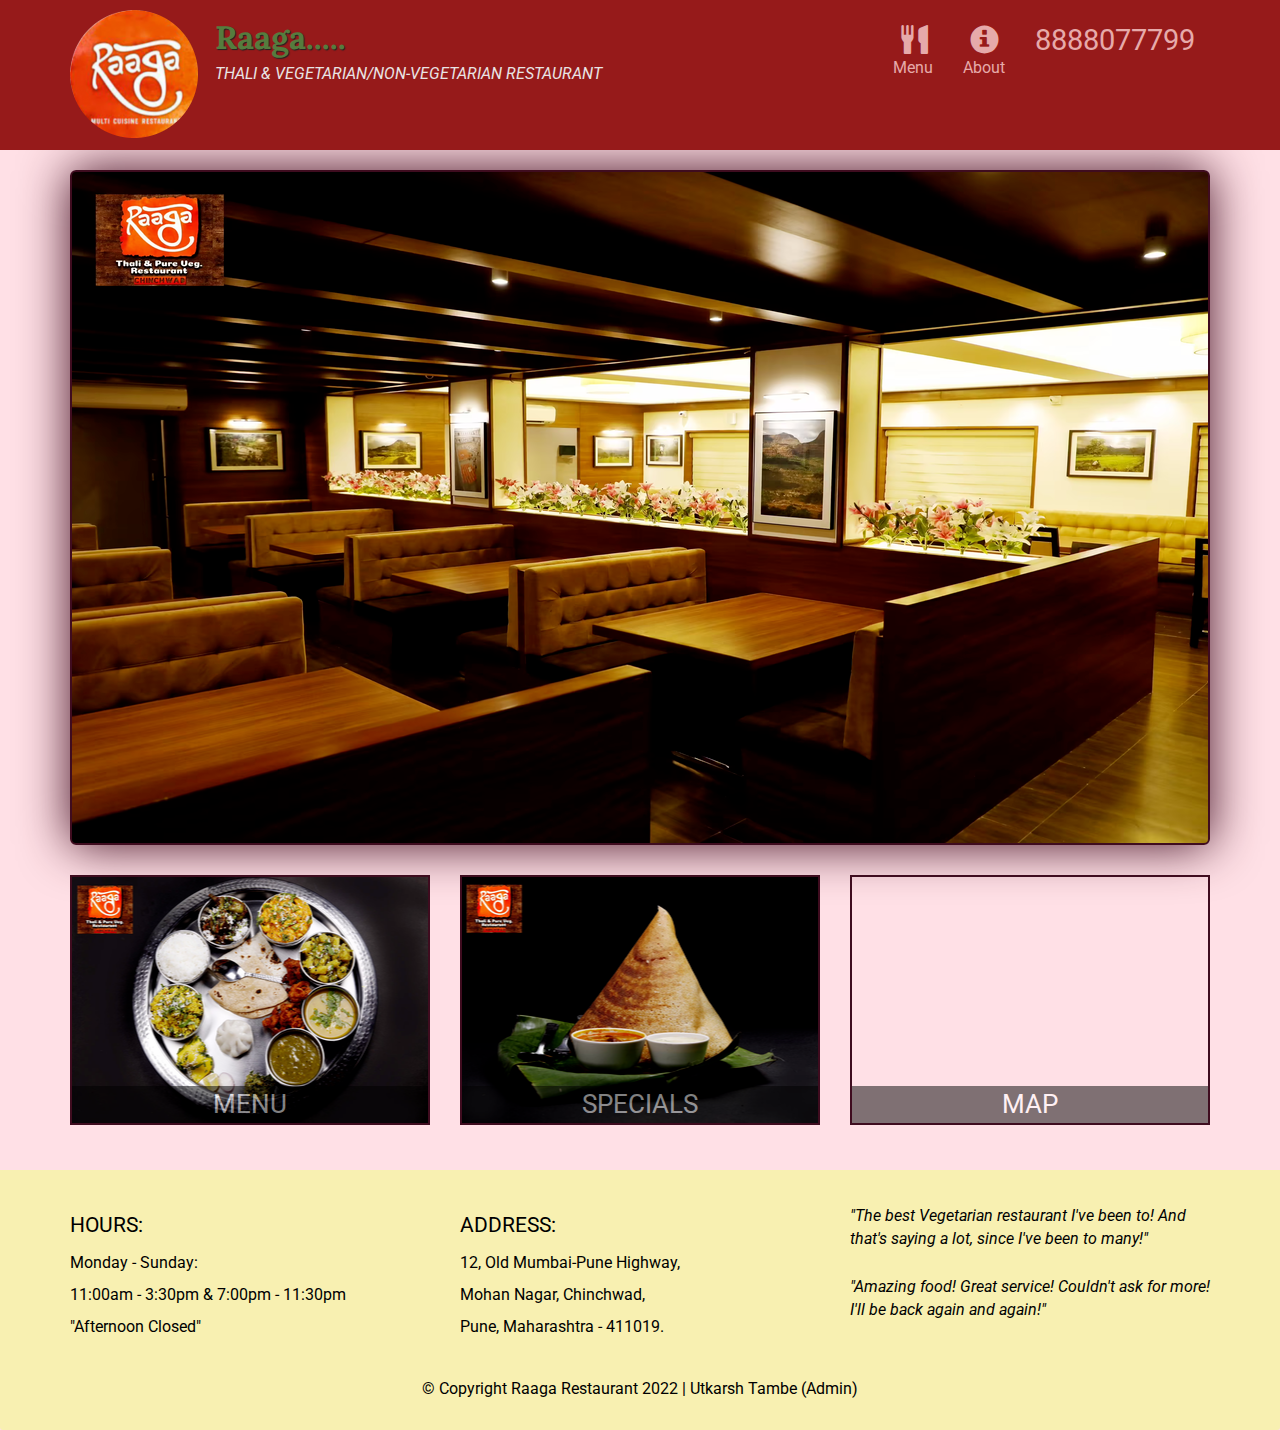
==== index.html @ e66ba1fa "Initial" ====
<!DOCTYPE html>
<html lang="en">
<head>
    <meta charset="UTF-8">
    <meta http-equiv="X-UA-Compatible" content="IE=edge">
    <meta name="viewport" content="width=device-width, initial-scale=1.0">
    <title>Raaga Restaurant</title>
    <link rel="icon" type="image/png" sizes="32x32" href="/images/favicon-32x32.png">
    
    <!--css (Bootstrap CSS plugins depend on it)-->
    <link rel="stylesheet" href="https://maxcdn.bootstrapcdn.com/bootstrap/3.4.1/css/bootstrap.min.css">
    <link rel="stylesheet" href="css/styles.css">
    
    <link href="https://fonts.googleapis.com/css2?family=Roboto:wght@300;400;700&display=swap" 
    rel="stylesheet">
    <link href="https://fonts.googleapis.com/css2?family=Lora&display=swap" 
    rel="stylesheet">
</head>
<body>
    <!--Header-->
    <header>
        <nav id="header-nav" class="navbar navbar-default">
            <div class="container">
                <div class="navbar-header">
                    <a href="index.html" class="pull-left visible-md visible-lg">
                        <div id="logo-img"></div>
                    </a>
                    
                    <div class="navbar-brand">
                        <a href="index.html"><h1>Raaga.....</h1></a>
                        <p>
                            <span>Thali & Vegetarian/Non-Vegetarian Restaurant</span>
                        </p>
                    </div>
                    
                    <button type="button" class="navbar-toggle collapsed" data-toggle="collapse" 
                    data-target="#collapsable-nav" aria-expanded="false">
                        <span class="sr-only">Toggle navigation</span>
                        <span class="icon-bar"></span>
                        <span class="icon-bar"></span>
                        <span class="icon-bar"></span>
                    </button>
                </div>
                
                <div id="collapsable-nav" class="collapse navbar-collapse">
                    <ul id="nav-list" class="nav navbar-nav navbar-right">
                        <li class="visible-xs active">
                            <a href="index.html">
                                <span class="glyphicon glyphicon-home"></span> Home
                            </a>
                        </li>
                        <li>
                            <a href="menu-categories.html">
                                <span class="glyphicon glyphicon-cutlery"></span><br class="hidden-xs"> Menu
                            </a>
                        </li>
                        <li>
                            <a href="about.html">
                                <span class="glyphicon glyphicon-info-sign"></span><br class="hidden-xs"> About
                            </a>
                        </li>
                        <li id="phone" class="hidden-xs">
                            <a href="tel:8888077799">
                                <span>8888077799</span></a>
                        </li>
                    </ul> <!-- #nav-list -->
                </div> <!-- .collapse .navbar-collapse -->
            </div> <!-- .container -->
        </nav> <!-- #header-nav -->
    </header> <!--End of Header-->
    
    <div id="call-btn" class="visible-xs">
        <a class="btn" href="tel:8888077799">
            <span class="glyphicon glyphicon-earphone"></span>
            8888077799
        </a>
    </div>
    <div id="xs-deliver" class="text-center visible-xs">Free Delivery*</div>

    <!--Home Page-->
    <div id="main-content" class="container">
        <div class="jumbotron">
            <img src="images/raaga768.png" alt="Picture of restaurant" class="img-responsive visible-xs">
        </div>
        
        <!--Home Page Tiles-->
        <div id="home-tiles" class="row">
            <div class="col-md-4 col-sm-6 col-xs-12">
                <a href="menu-categories.html"><div id="menu-tile"><span>menu</span></div></a>
            </div>
        
            <div class="col-md-4 col-sm-6 col-xs-12">
                <a href="specials-category.html"><div id="specials-tile"><span>specials</span></div></a>
            </div>
        
            <div class="col-md-4 col-sm-12 col-xs-12">
                <a href="https://goo.gl/maps/TYyFze9jQxFHfXQ87" target="_blank">
                    <div id="map-tile">
                        <iframe src="https://www.google.com/maps/embed?pb=!1m18!1m12!1m3!1d3780.5303630014364!2d73.79206131497595!3d18.640181787339426!2m3!1f0!2f0!3f0!3m2!1i1024!2i768!4f13.1!3m3!1m2!1s0x3bc2b9caa5f5ca9f%3A0x361c494d1c81cee7!2sRaaga%20Thali%20%26%20Pure%20Veg%20Restaurant!5e0!3m2!1sen!2sin!4v1641554266950!5m2!1sen!2sin" 
                        width="100%" height="250" style="border:0;" allowfullscreen="" loading="lazy"></iframe>
                        <span>map</span>
                    </div>
                </a>
            </div>
        </div> <!--End of Home Page Tiles-->
        </div> <!--End of Home Page-->        
        
    <!--Footer-->
    <footer class="panel-footer">
        <div class="container">
            <div class="row">
                <section id="hours" class="col-sm-4">
                    <span>Hours:</span><br>
                    Monday - Sunday: <br>
                    11:00am - 3:30pm & 7:00pm - 11:30pm<br>
                    "Afternoon Closed"
                    <hr class="visible-xs">
                </section>
                <section id="address" class="col-sm-4">
                    <span>Address:</span><br>
                    12, Old Mumbai-Pune Highway,<br> 
                    Mohan Nagar, Chinchwad,<br>
                    Pune, Maharashtra - 411019.
                    
                </section>
                <section id="testimonials" class="col-sm-4">
                    <p>"The best Vegetarian restaurant I've been to! And that's saying a lot, since I've been to many!"</p>
                    <p>"Amazing food! Great service! Couldn't ask for more! I'll be back again and again!"</p>
                </section>
            </div>
            <div class="text-center visible-sm visible-md visible-lg">&copy; Copyright Raaga Restaurant 2022 | Utkarsh Tambe (Admin)</div>
            <div class="text-center visible-xs">&copy; Copyright Raaga Restaurant 2022<br>
                Utkarsh Tambe (Admin)</div>
        </div>
    </footer> <!--End of Footer-->

    <!-- jQuery (Bootstrap JS plugins depend on it) -->
    <script src="https://code.jquery.com/jquery-2.1.3.min.js"></script>
    <script src="https://maxcdn.bootstrapcdn.com/bootstrap/3.3.1/js/bootstrap.min.js"></script>
    <script src="js/ajax-utils.js"></script>
    <script src="js/script.js"></script>
</body>
</html>
---- css/styles.css ----
body {
    font-size: 16px;
    color: #000000;
    background-color: #ffe0e6;
    font-family: 'Roboto', sans-serif;
}
  
/** HEADER **/
#header-nav {
    background-color: hwb(0 10% 41%);
    border-radius: 0;
    border: 0;
}
  
#logo-img {
    background: url('../images/raaga.png') no-repeat;
    width: 130px;
    height: 130px;
    margin: 10px 15px 10px 0;
}
  
.navbar-brand {
    padding-top: 25px;
}
  
.navbar-brand h1 { /* Restaurant name */
    font-family: 'Lora', serif;
    color: #557c3e;
    font-size: 1.8em;
    font-weight: bold;
    text-shadow: 1px 1px 1px #222;
    margin-top: 0;
    margin-bottom: 0;
    line-height: .75;
}

.navbar-brand a:hover, .navbar-brand a:focus {
    text-decoration: none;
}
  
.navbar-brand p { /* Authentic Vegetarian Restaurant */
    color: #e9e4e4;
    font-style: italic;
    text-transform: uppercase;
    font-size: 0.9em;
    margin-top: 15px;
}
  
#nav-list {
    margin-top: 10px;
}
  
#nav-list a {
    color: #e6aaaa;
    text-align: center;
}
  
#nav-list a:hover {
    background: #f50808;
}
 
#nav-list a span {
    font-size: 1.8em;
}
  
#phone {
    margin-top: 5px;
}

#phone a { /* Phone number */
    text-align: right;
    padding-bottom: 0;
}

#phone div { /* We Deliver */
    color: #557c3e;
    text-align: right;
    padding-right: 15px;
}
  
.navbar-header button.navbar-toggle, .navbar-header .icon-bar {
    border: 1px solid #61122f;
}

.navbar-header button.navbar-toggle {
    clear: both;
    margin-top: -30px;
}
/* END HEADER */

/* HOME PAGE */
.container .jumbotron {
    box-shadow: 0 0 50px #3F0C1F;
    border: 2px solid #3F0C1F;
}

#menu-tile, #specials-tile, #map-tile {
    height: 250px;
    width: 100%;
    margin-bottom: 15px;
    position: relative;
    border: 2px solid #3F0C1F;
    overflow: hidden;
}
  
#menu-tile:hover, #specials-tile:hover, #map-tile:hover {
    box-shadow: 0 1px 5px 1px #cccccc;
}
  
#menu-tile {
    background: url('../images/raagaMenu.png') no-repeat;
    background-position: center;
}
  
#specials-tile {
    background: url('../images/raagaSpecials.png') no-repeat;
    background-position: center;
}
  
#menu-tile span, #specials-tile span, #map-tile span {
    position: absolute;
    bottom: 0;
    right: 0;
    width: 100%;
    text-align: center;
    font-size: 1.6em;
    text-transform: uppercase;
    background-color: #000;
    color: #fff;
    opacity: .5;
}
/* END HOME PAGE */

/* MENU CATEGORIES PAGE */
.category-tile {
    position: relative;
    border: 2px solid #3F0C1F;
    overflow: hidden;
    width: 200px;
    height: 200px;
    margin: 0 auto 15px;
}

.category-tile span {
    position: absolute;
    bottom: 0;
    right: 0;
    width: 100%;
    text-align: center;
    font-size: 1.2em;
    text-transform: uppercase;
    background-color: #000;
    color: #fff;
    opacity: .8;
}

.category-tile:hover {
    box-shadow: 0 1px 5px 1px #cccccc;
}
  
#menu-categories-title + div {
    margin-bottom: 50px;
}
/* END MENU CATEGORIES PAGE */

/* SINGLE CATEGORY PAGE */
.menu-item-tile {
    margin-bottom: 25px;
}
 
.menu-item-tile hr {
    width: 80%;
}

.menu-item-tile .menu-item-price {
    font-size: 1.1em;
    text-align: right;
    margin-top: -15px;
    margin-right: -15px;
}

.menu-item-tile .menu-item-price span {
    font-size: .6em;
}

.menu-item-photo {
    position: relative;
    border: 2px solid #000; 
    overflow: hidden;
    padding: 0;
    margin-right: -15px;
    margin-left: auto;
    margin-bottom: 20px;
    max-width: 250px;
}

.menu-item-photo div {
    position: absolute;
    bottom: 0;
    right: 0;
    width: 80px;
    background-color: #f6b319;
    opacity: .7;
    text-align: center;
    color: #000;
}

.menu-item-description {
    padding-right: 30px;
}

h3.menu-item-title {
    margin: 0 0 10px;
}

.menu-item-details {
    font-size: .9em;
    font-style: italic;
}
/* END SINGLE CATEGORY PAGE */

/* FOOTER */
.panel-footer {
    margin-top: 30px;
    padding-top: 35px;
    padding-bottom: 30px;
    background-color: #f8f0b1;
    border-top: 0;
}
  
.panel-footer div.row {
    margin-bottom: 35px;
}
  
#hours, #address {
    line-height: 2;
}
  
#hours > span, #address > span {
    font-size: 1.3em;
    text-transform: uppercase;
}

#address p {
    color: #557c3e;
    font-size: .8em;
    line-height: 1.8;
}

#testimonials {
    font-style: italic;
}

#testimonials p:nth-child(2) {
    margin-top: 25px;
}
/* END FOOTER */

/* ABOUT */
.about-text-center {
    margin: 0 50px;
    padding: 10px 20px;
    color: #ffffff;
    font-size: 1.3em;
    text-align: center;
}

.about-photo {
    display: block;
    margin-left: auto;
    margin-right: auto;
    width: 80%;
    height: 50%;
}

.about-href {
    color:#ffff00;
}

/* END ABOUT */
  

/********** Large devices only **********/
@media (min-width: 1200px) {
    .container .jumbotron {
        background: url('../images/raaga1200.png') no-repeat;
        height: 675px;
    }
  
}
  
/********** Medium devices only **********/
@media (min-width: 992px) and (max-width: 1199px) {
    /* Header */
    #logo-img {
        background: url('../images/raaga1.png') no-repeat;
        width: 100px;
        height: 100px;
        margin: 5px 5px 5px 0;
    }
    /* End Header */

    /* Home Page */
    .container .jumbotron {
        background: url('../images/raaga992.png') no-repeat;
        height: 558px;
    }
    /* End Home Page */
}
  
/********** Small devices only **********/
@media (min-width: 768px) and (max-width: 991px) {
    /* Home Page */
    .container .jumbotron {
        background: url('../images/raaga768.png') no-repeat;
        height: 432px;
    }
    /* End Home Page */
  
}
  
/********** Extra small devices only **********/
@media (max-width: 767px) {
    /* Header */
    .navbar-brand {
        padding-top: 10px;
        height: 80px;
    }
    
    .navbar-brand h1 { /* Restaurant name */
        padding-top: 10px;
        font-size: 5vw; /* 1vw = 1% of viewport width */
    }
    
    .navbar-brand p { /* Authentic Vegetarian Restaurant */
        font-size: .6em;
        margin-top: 12px;
    }
  
    #collapsable-nav a { /* Collapsed nav menu text */
        font-size: 1.2em;
    }
    
    #collapsable-nav a span { /* Collapsed nav menu glyph */
        font-size: 1em;
        margin-right: 5px;
    }
  
    #call-btn > a {
        font-size: 1.5em;
        display: block;
        margin: 0 20px;
        padding: 10px;
        border: 2px solid #fff;
        background-color: #f6b319;
        color: #951c49;
    }
    
    #xs-deliver {
        margin-top: 5px;
        font-size: .7em;
        letter-spacing: .1em;
        text-transform: uppercase;
    }
    /* End Header */

    /* Home Page */
    .container .jumbotron {
        margin-top: 30px;
        padding: 0;
    }

    #menu-tile, #specials-tile {
        width: 360px;
        margin: 0 auto 15px;
    }
    /* End Home Page */

    /* Single Category Page */
    .menu-item-photo {
        margin-right: auto;
    }
     
    .menu-item-tile .menu-item-price {
        text-align: center;
    }
    
    .menu-item-description {
        text-align: center;
    }
    /* End Single Category Page */

    /* Footer */
    .panel-footer section {
        margin-bottom: 30px;
        text-align: center;
    }
  
    .panel-footer section:nth-child(3) {
        margin-bottom: 0; /* margin already exists on the whole row */
    }
  
    .panel-footer section hr {
        width: 50%;
    }
    /* End Footer */

    /* About */
    .about-text-center {
        font-size: 1.055em; 
        margin: auto;
        width: auto;
    }

    .about-photo {
        margin: auto;
        width: auto; 
    }
    /* End About */
}

/********** Super extra small devices Only :-) (e.g., iPhone 4) **********/
@media (max-width: 479px) {
    /* Header */
    .navbar-brand h1 { /* Restaurant name */
      padding-top: 5px;
      font-size: 6vw;
    }
    /* End Header */
    
    /* Home page */
    #menu-tile, #specials-tile {
      width: 280px;
      margin: 0 auto 15px;
    }
    /* End Home Page */

    /* Menu Categories */
    .col-xxs-12 {
        position: relative;
        min-height: 1px;
        padding-right: 15px;
        padding-left: 15px;
        float: left;
        width: 100%;
    }
    /* End Menu Categories */
}
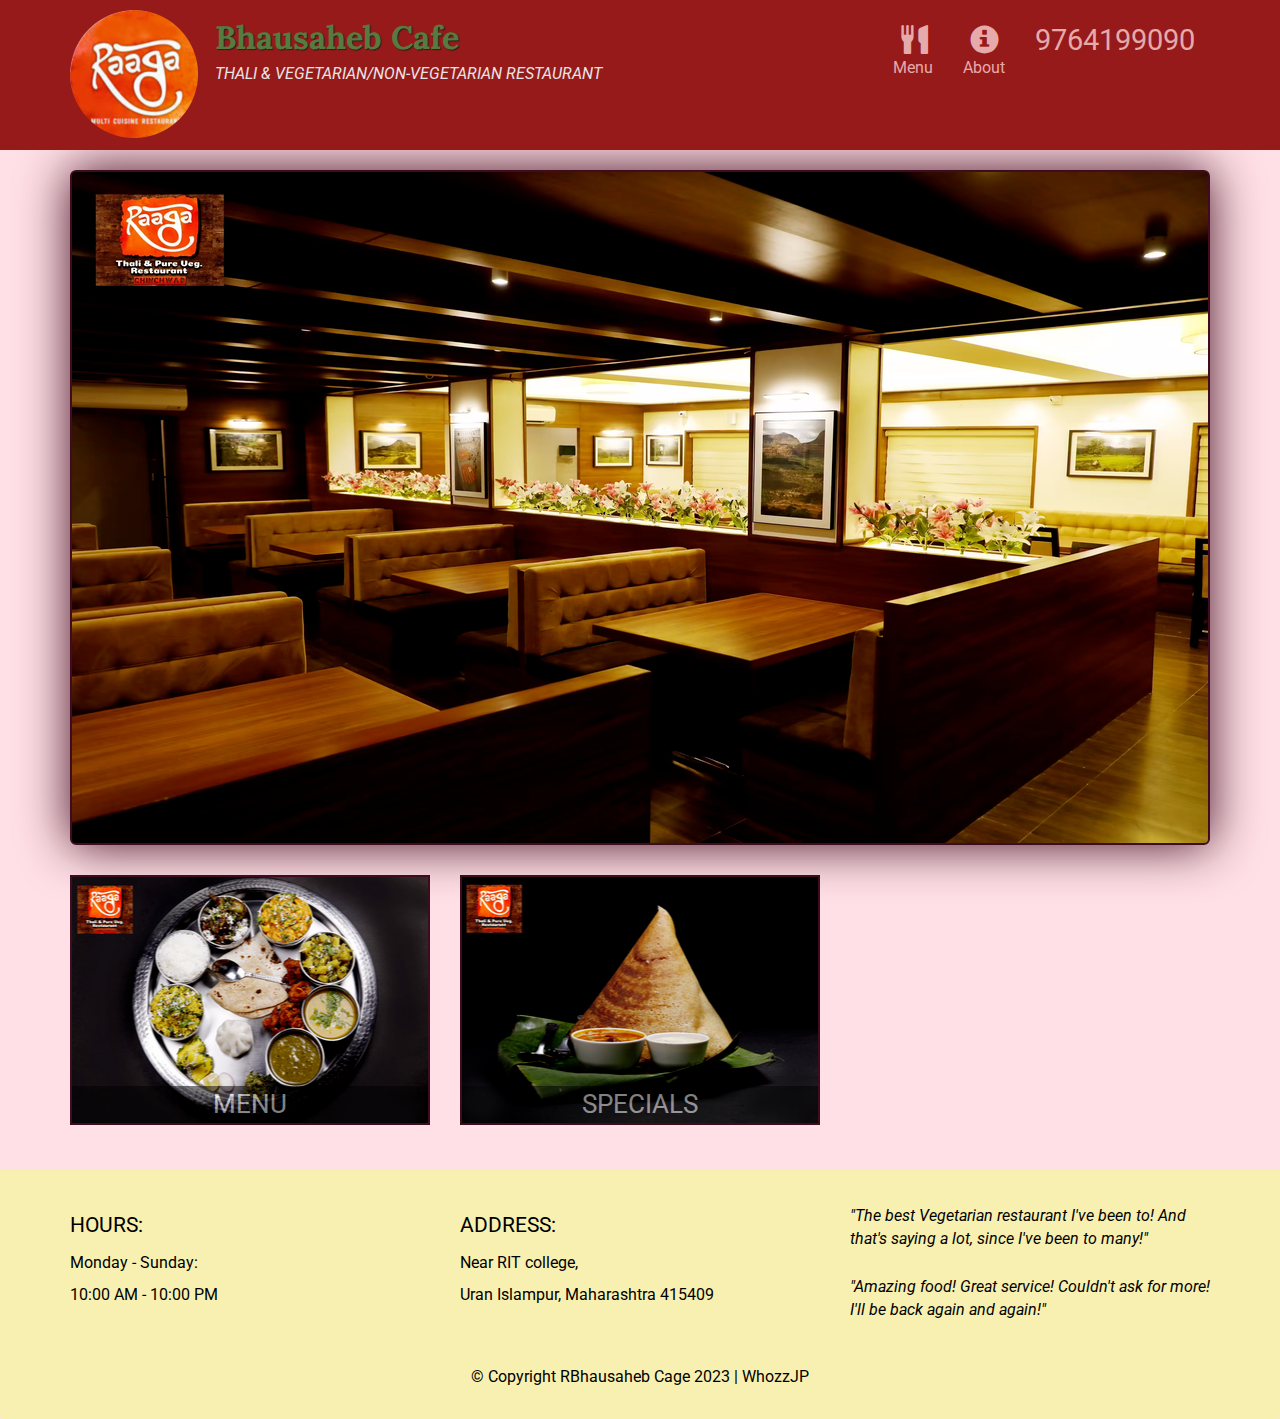
==== commit cf87e68f: "cmit" ====
--- a/index.html
+++ b/index.html
@@ -4,7 +4,7 @@
     <meta charset="UTF-8">
     <meta http-equiv="X-UA-Compatible" content="IE=edge">
     <meta name="viewport" content="width=device-width, initial-scale=1.0">
-    <title>Raaga Restaurant</title>
+    <title>Bhausaheb Cafe</title>
     <link rel="icon" type="image/png" sizes="32x32" href="/images/favicon-32x32.png">
     
     <!--css (Bootstrap CSS plugins depend on it)-->
@@ -27,7 +27,7 @@
                     </a>
                     
                     <div class="navbar-brand">
-                        <a href="index.html"><h1>Raaga.....</h1></a>
+                        <a href="index.html"><h1>Bhausaheb Cafe</h1></a>
                         <p>
                             <span>Thali & Vegetarian/Non-Vegetarian Restaurant</span>
                         </p>
@@ -60,8 +60,8 @@
                             </a>
                         </li>
                         <li id="phone" class="hidden-xs">
-                            <a href="tel:8888077799">
-                                <span>8888077799</span></a>
+                            <a href="tel:9764199090">
+                                <span>9764199090</span></a>
                         </li>
                     </ul> <!-- #nav-list -->
                 </div> <!-- .collapse .navbar-collapse -->
@@ -70,9 +70,9 @@
     </header> <!--End of Header-->
     
     <div id="call-btn" class="visible-xs">
-        <a class="btn" href="tel:8888077799">
+        <a class="btn" href="tel:9764199090">
             <span class="glyphicon glyphicon-earphone"></span>
-            8888077799
+            9764199090
         </a>
     </div>
     <div id="xs-deliver" class="text-center visible-xs">Free Delivery*</div>
@@ -80,7 +80,7 @@
     <!--Home Page-->
     <div id="main-content" class="container">
         <div class="jumbotron">
-            <img src="images/raaga768.png" alt="Picture of restaurant" class="img-responsive visible-xs">
+            <img src="images/banner.jpg" alt="Picture of restaurant" class="img-responsive visible-xs">
         </div>
         
         <!--Home Page Tiles-->
@@ -93,15 +93,15 @@
                 <a href="specials-category.html"><div id="specials-tile"><span>specials</span></div></a>
             </div>
         
-            <div class="col-md-4 col-sm-12 col-xs-12">
-                <a href="https://goo.gl/maps/TYyFze9jQxFHfXQ87" target="_blank">
+            <!-- <div class="col-md-4 col-sm-12 col-xs-12">
+                <a href="https://goo.gl/maps/L8n3ysvGf2UEgJCd9" target="_blank">
                     <div id="map-tile">
-                        <iframe src="https://www.google.com/maps/embed?pb=!1m18!1m12!1m3!1d3780.5303630014364!2d73.79206131497595!3d18.640181787339426!2m3!1f0!2f0!3f0!3m2!1i1024!2i768!4f13.1!3m3!1m2!1s0x3bc2b9caa5f5ca9f%3A0x361c494d1c81cee7!2sRaaga%20Thali%20%26%20Pure%20Veg%20Restaurant!5e0!3m2!1sen!2sin!4v1641554266950!5m2!1sen!2sin" 
+                        <iframe src="https://goo.gl/maps/L8n3ysvGf2UEgJCd9" 
                         width="100%" height="250" style="border:0;" allowfullscreen="" loading="lazy"></iframe>
                         <span>map</span>
                     </div>
                 </a>
-            </div>
+            </div> -->
         </div> <!--End of Home Page Tiles-->
         </div> <!--End of Home Page-->        
         
@@ -112,15 +112,13 @@
                 <section id="hours" class="col-sm-4">
                     <span>Hours:</span><br>
                     Monday - Sunday: <br>
-                    11:00am - 3:30pm & 7:00pm - 11:30pm<br>
-                    "Afternoon Closed"
+                    10:00 AM - 10:00 PM
                     <hr class="visible-xs">
                 </section>
                 <section id="address" class="col-sm-4">
                     <span>Address:</span><br>
-                    12, Old Mumbai-Pune Highway,<br> 
-                    Mohan Nagar, Chinchwad,<br>
-                    Pune, Maharashtra - 411019.
+                    Near RIT college,<br>
+                    Uran Islampur, Maharashtra 415409
                     
                 </section>
                 <section id="testimonials" class="col-sm-4">
@@ -128,9 +126,9 @@
                     <p>"Amazing food! Great service! Couldn't ask for more! I'll be back again and again!"</p>
                 </section>
             </div>
-            <div class="text-center visible-sm visible-md visible-lg">&copy; Copyright Raaga Restaurant 2022 | Utkarsh Tambe (Admin)</div>
-            <div class="text-center visible-xs">&copy; Copyright Raaga Restaurant 2022<br>
-                Utkarsh Tambe (Admin)</div>
+            <div class="text-center visible-sm visible-md visible-lg">&copy; Copyright RBhausaheb Cage 2023 | WhozzJP</div>
+            <div class="text-center visible-xs">&copy; Copyright RBhausaheb Cage 2023<br>
+                WhozzJP</div>
         </div>
     </footer> <!--End of Footer-->
 
